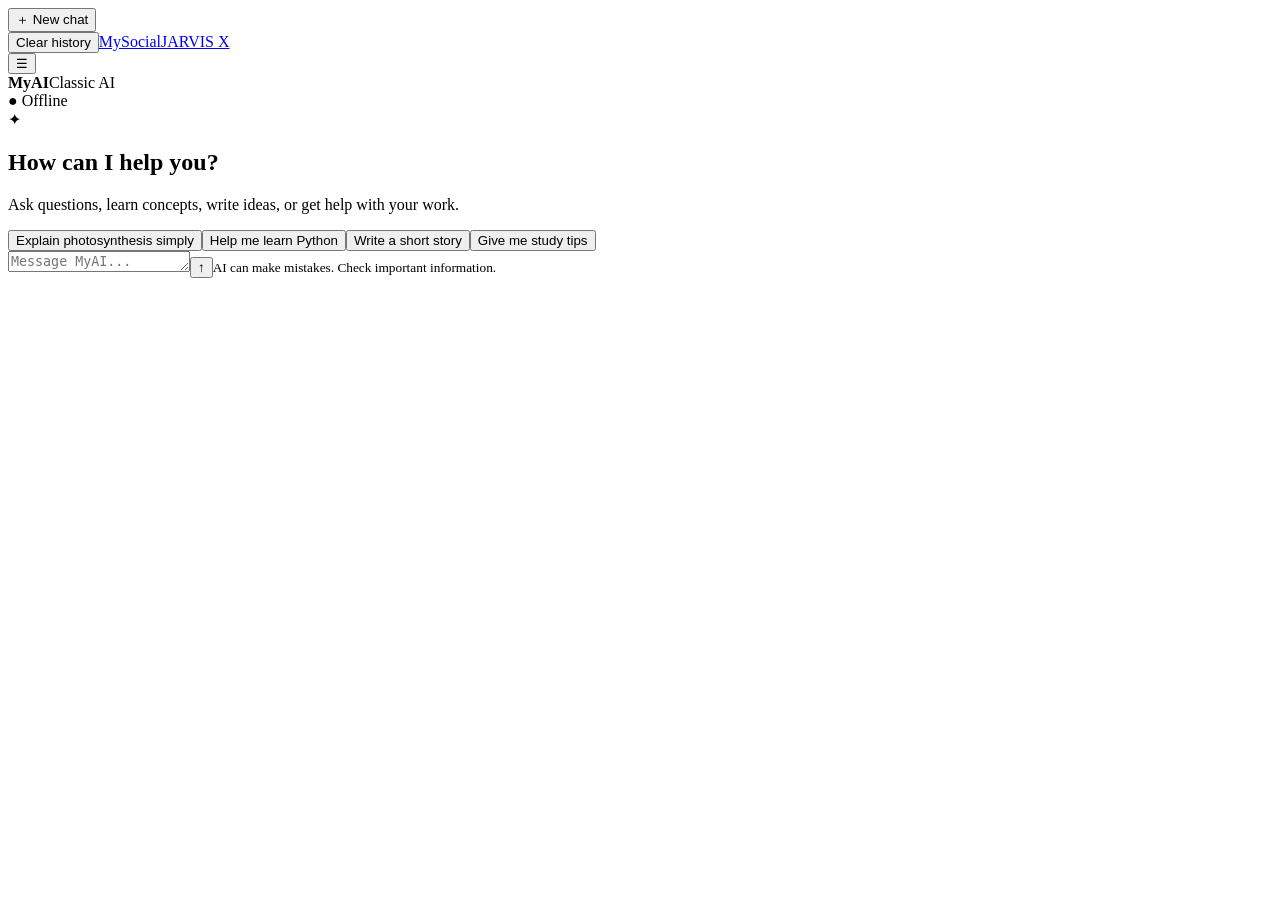
==== chat.html @ 137e83b3 "Add classic AI chat interface" ====
<!doctype html>
<html lang="en"><head><meta charset="utf-8"><meta name="viewport" content="width=device-width,initial-scale=1"><title>MyAI — Classic AI Chat</title><link rel="stylesheet" href="chat.css"></head>
<body>
<div class="app">
<aside class="sidebar"><button id="newChat" class="new">＋ New chat</button><div id="history" class="history"></div><div class="side-bottom"><button id="clear">Clear history</button><a href="index.html">MySocial</a><a href="jarvis.html">JARVIS X</a></div></aside>
<main class="chat">
<header><button id="menu">☰</button><div><b>MyAI</b><span id="model">Classic AI</span></div><span id="status">● Offline</span></header>
<section id="messages" class="messages"><div class="welcome"><div class="logo">✦</div><h1>How can I help you?</h1><p>Ask questions, learn concepts, write ideas, or get help with your work.</p><div class="suggestions"><button>Explain photosynthesis simply</button><button>Help me learn Python</button><button>Write a short story</button><button>Give me study tips</button></div></div></section>
<form id="form" class="composer"><textarea id="input" rows="1" placeholder="Message MyAI..." autocomplete="off"></textarea><button id="send" type="submit">↑</button><small>AI can make mistakes. Check important information.</small></form>
</main></div><script src="chat.js"></script></body></html>
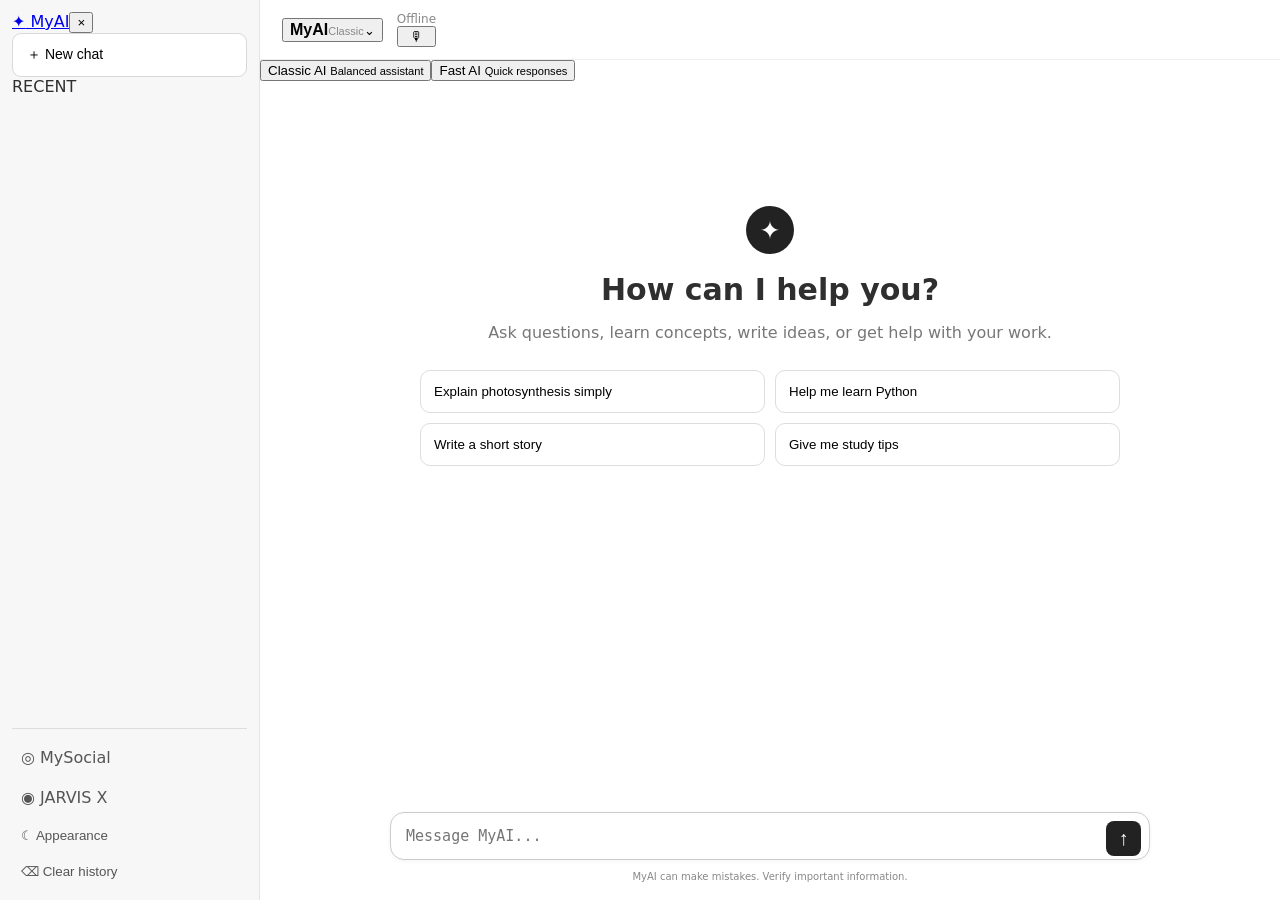
==== commit 3af2cf75: "Professionalize MyAI workspace" ====
--- a/chat.html
+++ b/chat.html
@@ -1,10 +1,23 @@
 <!doctype html>
-<html lang="en"><head><meta charset="utf-8"><meta name="viewport" content="width=device-width,initial-scale=1"><title>MyAI — Classic AI Chat</title><link rel="stylesheet" href="chat.css"></head>
+<html lang="en"><head><meta charset="utf-8"><meta name="viewport" content="width=device-width,initial-scale=1"><meta name="theme-color" content="#ffffff"><title>MyAI — Professional AI Workspace</title><link rel="stylesheet" href="chat.css"></head>
 <body>
 <div class="app">
-<aside class="sidebar"><button id="newChat" class="new">＋ New chat</button><div id="history" class="history"></div><div class="side-bottom"><button id="clear">Clear history</button><a href="index.html">MySocial</a><a href="jarvis.html">JARVIS X</a></div></aside>
+<aside class="sidebar" id="sidebar">
+  <div class="side-head"><a class="brand" href="chat.html"><span>✦</span> MyAI</a><button id="closeMenu" class="mobile-only">×</button></div>
+  <button id="newChat" class="new">＋ <span>New chat</span></button>
+  <div class="workspace-label">RECENT</div><div id="history" class="history"></div>
+  <div class="side-bottom">
+    <a href="index.html">◎ MySocial</a><a href="jarvis.html">◉ JARVIS X</a>
+    <button id="theme">☾ Appearance</button><button id="clear">⌫ Clear history</button>
+  </div>
+</aside>
 <main class="chat">
-<header><button id="menu">☰</button><div><b>MyAI</b><span id="model">Classic AI</span></div><span id="status">● Offline</span></header>
-<section id="messages" class="messages"><div class="welcome"><div class="logo">✦</div><h1>How can I help you?</h1><p>Ask questions, learn concepts, write ideas, or get help with your work.</p><div class="suggestions"><button>Explain photosynthesis simply</button><button>Help me learn Python</button><button>Write a short story</button><button>Give me study tips</button></div></div></section>
-<form id="form" class="composer"><textarea id="input" rows="1" placeholder="Message MyAI..." autocomplete="off"></textarea><button id="send" type="submit">↑</button><small>AI can make mistakes. Check important information.</small></form>
+<header>
+  <button id="menu" class="mobile-only">☰</button>
+  <button id="modelBtn" class="model"><b>MyAI</b><span>Classic</span>⌄</button>
+  <div class="header-actions"><span id="status"><i></i> Offline</span><button id="voiceBtn" title="Voice input">🎙</button></div>
+</header>
+<div id="modelMenu" class="model-menu hidden"><button>Classic AI <small>Balanced assistant</small></button><button>Fast AI <small>Quick responses</small></button></div>
+<section id="messages" class="messages"><div class="welcome"><div class="logo">✦</div><h1>How can I help you?</h1><p>Your professional AI workspace for learning, ideas, writing and coding.</p><div class="suggestions"><button>Explain a difficult topic simply</button><button>Help me learn Python step by step</button><button>Write and improve my text</button><button>Help me plan a project</button></div></div></section>
+<form id="form" class="composer"><textarea id="input" rows="1" placeholder="Message MyAI..." autocomplete="off"></textarea><button id="send" type="submit">↑</button><small>MyAI can make mistakes. Verify important information.</small></form>
 </main></div><script src="chat.js"></script></body></html>
--- a/chat.css
+++ b/chat.css
@@ -0,0 +1 @@
+*{box-sizing:border-box}body{margin:0;background:#fff;color:#2f2f2f;font-family:system-ui,-apple-system,Segoe UI,Arial,sans-serif}.app{display:flex;height:100vh}.sidebar{width:260px;background:#f7f7f8;border-right:1px solid #e5e5e5;padding:12px;display:flex;flex-direction:column}.new{height:44px;border:1px solid #d9d9d9;background:#fff;border-radius:9px;text-align:left;padding:0 14px;font-size:14px;cursor:pointer}.new:hover{background:#eee}.history{flex:1;overflow:auto;margin-top:15px}.history button{width:100%;border:0;background:transparent;text-align:left;padding:10px;border-radius:7px;white-space:nowrap;overflow:hidden;text-overflow:ellipsis;cursor:pointer}.history button:hover{background:#e9e9e9}.side-bottom{border-top:1px solid #ddd;padding-top:10px;display:grid;gap:3px}.side-bottom button,.side-bottom a{border:0;background:transparent;color:#555;text-decoration:none;text-align:left;padding:9px;border-radius:7px;cursor:pointer}.side-bottom button:hover,.side-bottom a:hover{background:#e9e9e9}.chat{flex:1;display:flex;flex-direction:column;min-width:0}header{height:60px;border-bottom:1px solid #eee;display:flex;align-items:center;padding:0 22px;gap:14px}header>div{display:flex;flex-direction:column}header b{font-size:16px}header span:not(#status){font-size:11px;color:#888}#status{margin-left:auto;font-size:12px;color:#888}#status.on{color:#159447}#menu{display:none;border:0;background:none;font-size:20px}.messages{flex:1;overflow:auto;padding:35px 16px}.welcome{max-width:700px;margin:10vh auto;text-align:center}.logo{width:48px;height:48px;border-radius:50%;background:#222;color:#fff;display:grid;place-items:center;margin:auto;font-size:25px}.welcome h1{font-size:30px;margin:18px 0 8px}.welcome p{color:#777}.suggestions{display:grid;grid-template-columns:1fr 1fr;gap:10px;margin-top:28px}.suggestions button{padding:13px;text-align:left;background:#fff;border:1px solid #ddd;border-radius:10px;cursor:pointer}.suggestions button:hover{background:#f5f5f5}.msg{max-width:760px;margin:0 auto 25px;display:flex;gap:14px;line-height:1.55;font-size:15px}.avatar{flex:0 0 30px;height:30px;border-radius:50%;display:grid;place-items:center;background:#222;color:#fff;font-size:12px}.msg.user .avatar{background:#ddd;color:#333}.bubble{white-space:pre-wrap;min-width:0}.typing{color:#888}.composer{width:min(760px,calc(100% - 28px));margin:0 auto 18px;position:relative}.composer textarea{width:100%;resize:none;max-height:180px;border:1px solid #ccc;border-radius:14px;padding:14px 50px 14px 15px;outline:none;font-size:15px;box-shadow:0 1px 4px #0000000d}.composer textarea:focus{border-color:#aaa}.composer button{position:absolute;right:9px;top:9px;width:35px;height:35px;border:0;border-radius:8px;background:#222;color:#fff;font-size:20px;cursor:pointer}.composer button:disabled{background:#ccc}.composer small{display:block;text-align:center;color:#888;font-size:10px;margin-top:7px}@media(max-width:700px){.sidebar{position:fixed;left:-270px;top:0;bottom:0;z-index:10;transition:.2s}.sidebar.open{left:0}#menu{display:block}.suggestions{grid-template-columns:1fr}.welcome h1{font-size:25px}.messages{padding:20px 10px}.msg{font-size:14px}}
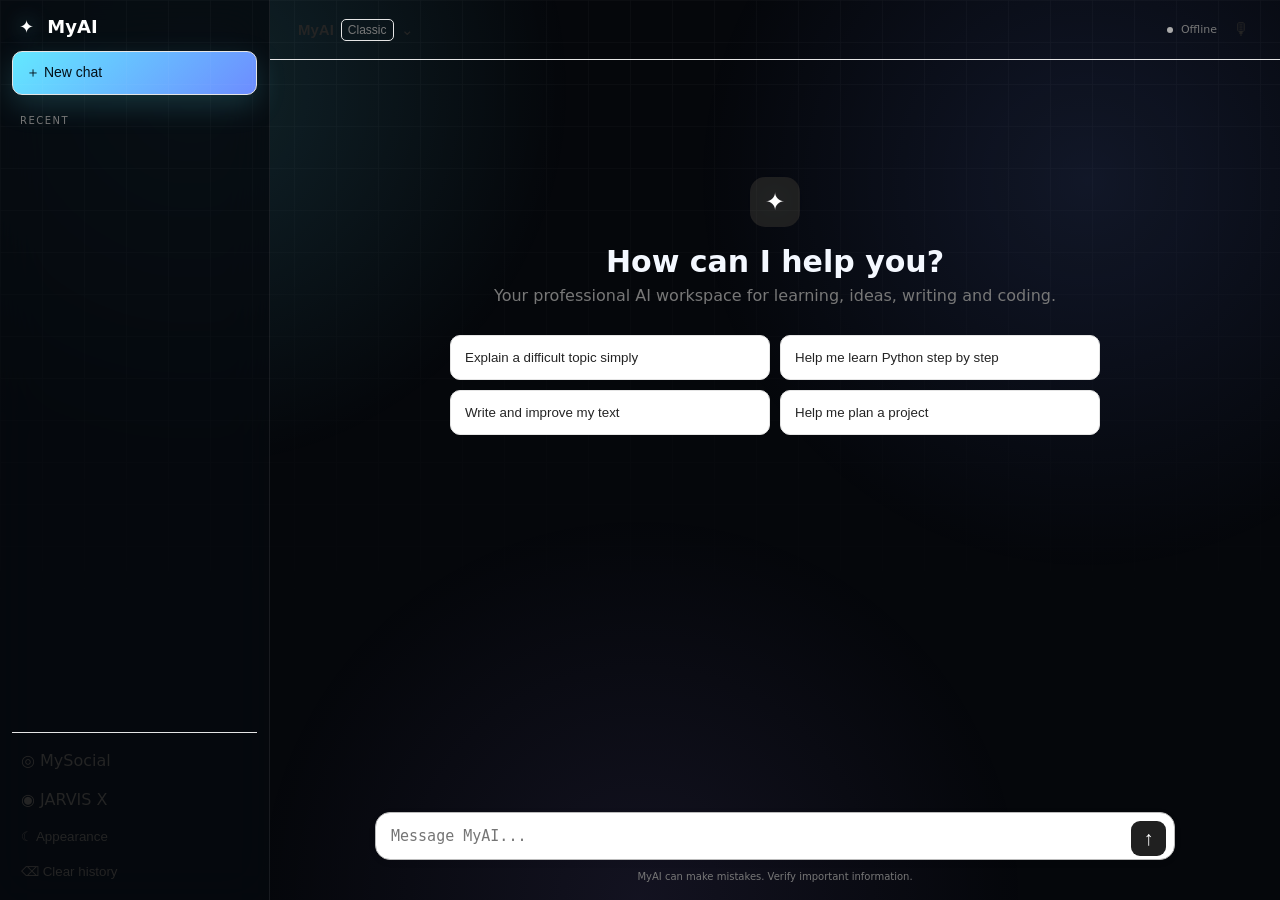
==== commit a51da168: "Apply Legend UI to chat.html" ====
--- a/chat.html
+++ b/chat.html
@@ -1,6 +1,6 @@
 <!doctype html>
-<html lang="en"><head><meta charset="utf-8"><meta name="viewport" content="width=device-width,initial-scale=1"><meta name="theme-color" content="#ffffff"><title>MyAI — Professional AI Workspace</title><link rel="stylesheet" href="chat.css"></head>
-<body>
+<html lang="en"><head><meta charset="utf-8"><meta name="viewport" content="width=device-width,initial-scale=1"><meta name="theme-color" content="#ffffff"><title>MyAI — Professional AI Workspace</title><link rel="stylesheet" href="chat.css"><link rel="stylesheet" href="legend.css"></head>
+<body class="legend chat">
 <div class="app">
 <aside class="sidebar" id="sidebar">
   <div class="side-head"><a class="brand" href="chat.html"><span>✦</span> MyAI</a><button id="closeMenu" class="mobile-only">×</button></div>
--- a/chat.css
+++ b/chat.css
@@ -1 +1 @@
-*{box-sizing:border-box}body{margin:0;background:#fff;color:#2f2f2f;font-family:system-ui,-apple-system,Segoe UI,Arial,sans-serif}.app{display:flex;height:100vh}.sidebar{width:260px;background:#f7f7f8;border-right:1px solid #e5e5e5;padding:12px;display:flex;flex-direction:column}.new{height:44px;border:1px solid #d9d9d9;background:#fff;border-radius:9px;text-align:left;padding:0 14px;font-size:14px;cursor:pointer}.new:hover{background:#eee}.history{flex:1;overflow:auto;margin-top:15px}.history button{width:100%;border:0;background:transparent;text-align:left;padding:10px;border-radius:7px;white-space:nowrap;overflow:hidden;text-overflow:ellipsis;cursor:pointer}.history button:hover{background:#e9e9e9}.side-bottom{border-top:1px solid #ddd;padding-top:10px;display:grid;gap:3px}.side-bottom button,.side-bottom a{border:0;background:transparent;color:#555;text-decoration:none;text-align:left;padding:9px;border-radius:7px;cursor:pointer}.side-bottom button:hover,.side-bottom a:hover{background:#e9e9e9}.chat{flex:1;display:flex;flex-direction:column;min-width:0}header{height:60px;border-bottom:1px solid #eee;display:flex;align-items:center;padding:0 22px;gap:14px}header>div{display:flex;flex-direction:column}header b{font-size:16px}header span:not(#status){font-size:11px;color:#888}#status{margin-left:auto;font-size:12px;color:#888}#status.on{color:#159447}#menu{display:none;border:0;background:none;font-size:20px}.messages{flex:1;overflow:auto;padding:35px 16px}.welcome{max-width:700px;margin:10vh auto;text-align:center}.logo{width:48px;height:48px;border-radius:50%;background:#222;color:#fff;display:grid;place-items:center;margin:auto;font-size:25px}.welcome h1{font-size:30px;margin:18px 0 8px}.welcome p{color:#777}.suggestions{display:grid;grid-template-columns:1fr 1fr;gap:10px;margin-top:28px}.suggestions button{padding:13px;text-align:left;background:#fff;border:1px solid #ddd;border-radius:10px;cursor:pointer}.suggestions button:hover{background:#f5f5f5}.msg{max-width:760px;margin:0 auto 25px;display:flex;gap:14px;line-height:1.55;font-size:15px}.avatar{flex:0 0 30px;height:30px;border-radius:50%;display:grid;place-items:center;background:#222;color:#fff;font-size:12px}.msg.user .avatar{background:#ddd;color:#333}.bubble{white-space:pre-wrap;min-width:0}.typing{color:#888}.composer{width:min(760px,calc(100% - 28px));margin:0 auto 18px;position:relative}.composer textarea{width:100%;resize:none;max-height:180px;border:1px solid #ccc;border-radius:14px;padding:14px 50px 14px 15px;outline:none;font-size:15px;box-shadow:0 1px 4px #0000000d}.composer textarea:focus{border-color:#aaa}.composer button{position:absolute;right:9px;top:9px;width:35px;height:35px;border:0;border-radius:8px;background:#222;color:#fff;font-size:20px;cursor:pointer}.composer button:disabled{background:#ccc}.composer small{display:block;text-align:center;color:#888;font-size:10px;margin-top:7px}@media(max-width:700px){.sidebar{position:fixed;left:-270px;top:0;bottom:0;z-index:10;transition:.2s}.sidebar.open{left:0}#menu{display:block}.suggestions{grid-template-columns:1fr}.welcome h1{font-size:25px}.messages{padding:20px 10px}.msg{font-size:14px}}
+:root{--bg:#fff;--side:#f7f7f8;--text:#242424;--muted:#777;--line:#e5e5e5;--hover:#ececec;--accent:#202020;--bubble:#f5f5f5}body.dark{--bg:#212121;--side:#171717;--text:#ececec;--muted:#aaa;--line:#333;--hover:#2b2b2b;--accent:#fff;--bubble:#2f2f2f}*{box-sizing:border-box}body{margin:0;background:var(--bg);color:var(--text);font-family:ui-sans-serif,system-ui,-apple-system,Segoe UI,Arial,sans-serif;transition:.2s}.app{display:flex;height:100vh}.sidebar{width:270px;background:var(--side);border-right:1px solid var(--line);padding:12px;display:flex;flex-direction:column}.side-head{display:flex;align-items:center;justify-content:space-between;padding:4px 7px 14px}.brand{color:var(--text);text-decoration:none;font-weight:700;font-size:18px}.brand span{margin-right:7px}.new{height:44px;border:1px solid var(--line);background:var(--bg);color:var(--text);border-radius:10px;text-align:left;padding:0 13px;font-size:14px;cursor:pointer}.new:hover,.history button:hover,.side-bottom>*:hover,.suggestions button:hover{background:var(--hover)}.workspace-label{font-size:10px;letter-spacing:1.5px;color:var(--muted);margin:20px 8px 6px}.history{flex:1;overflow:auto}.history button{width:100%;border:0;background:transparent;color:var(--text);text-align:left;padding:10px;border-radius:8px;white-space:nowrap;overflow:hidden;text-overflow:ellipsis;cursor:pointer}.side-bottom{border-top:1px solid var(--line);padding-top:9px;display:grid;gap:2px}.side-bottom>*{border:0;background:transparent;color:var(--text);text-decoration:none;text-align:left;padding:9px;border-radius:8px;cursor:pointer}.chat{flex:1;display:flex;flex-direction:column;min-width:0;position:relative}header{height:60px;border-bottom:1px solid var(--line);display:flex;align-items:center;padding:0 22px}.model{display:flex;align-items:center;gap:7px;background:none;border:0;color:var(--text);font-size:15px;cursor:pointer}.model span{font-size:12px;color:var(--muted);border:1px solid var(--line);border-radius:5px;padding:3px 6px}.header-actions{margin-left:auto;display:flex;align-items:center;gap:8px}.header-actions span{font-size:11px;color:var(--muted)}.header-actions i{display:inline-block;width:6px;height:6px;background:#aaa;border-radius:50%;margin-right:4px}.header-actions span.online i{background:#16a34a}.header-actions button{border:0;background:transparent;color:var(--text);font-size:17px;cursor:pointer;padding:8px}.model-menu{position:absolute;top:54px;left:22px;width:210px;background:var(--bg);border:1px solid var(--line);border-radius:10px;padding:5px;box-shadow:0 10px 35px #0002;z-index:5}.model-menu.hidden{display:none}.model-menu button{display:block;width:100%;text-align:left;border:0;background:none;color:var(--text);padding:9px;border-radius:7px;cursor:pointer}.model-menu button:hover{background:var(--hover)}.model-menu small{display:block;color:var(--muted);margin-top:2px}.messages{flex:1;overflow:auto;padding:36px 18px 25px}.welcome{max-width:760px;margin:9vh auto;text-align:center}.logo{width:50px;height:50px;border-radius:15px;background:var(--accent);color:var(--bg);display:grid;place-items:center;margin:auto;font-size:24px}.welcome h1{font-size:30px;margin:17px 0 7px}.welcome p{color:var(--muted);margin:0}.suggestions{display:grid;grid-template-columns:1fr 1fr;gap:10px;margin:30px auto 0;max-width:650px}.suggestions button{padding:14px;text-align:left;background:var(--bg);color:var(--text);border:1px solid var(--line);border-radius:10px;cursor:pointer}.msg{max-width:800px;margin:0 auto 25px;display:flex;gap:13px;line-height:1.6;font-size:15px}.avatar{flex:0 0 30px;height:30px;border-radius:8px;display:grid;place-items:center;background:var(--accent);color:var(--bg);font-size:12px}.msg.user .avatar{background:var(--bubble);color:var(--text)}.bubble{white-space:pre-wrap;min-width:0;overflow-wrap:anywhere}.bubble-actions{display:flex;gap:5px;margin-top:6px}.bubble-actions button{border:0;background:transparent;color:var(--muted);font-size:11px;cursor:pointer}.typing{color:var(--muted)}.composer{width:min(800px,calc(100% - 28px));margin:0 auto 18px;position:relative}.composer textarea{width:100%;resize:none;max-height:180px;border:1px solid #bbb;border-radius:15px;padding:14px 54px 14px 15px;outline:none;font-size:15px;background:var(--bg);color:var(--text);box-shadow:0 2px 8px #0000000c}.composer textarea:focus{border-color:#888}.composer>button{position:absolute;right:9px;top:9px;width:35px;height:35px;border:0;border-radius:9px;background:var(--accent);color:var(--bg);font-size:20px;cursor:pointer}.composer>button:disabled{opacity:.35}.composer small{display:block;text-align:center;color:var(--muted);font-size:10px;margin-top:7px}.mobile-only{display:none}@media(max-width:760px){.sidebar{position:fixed;left:-285px;top:0;bottom:0;z-index:20;transition:.2s}.sidebar.open{left:0}.mobile-only{display:block;border:0;background:transparent;color:var(--text);font-size:20px}.side-head .mobile-only{font-size:24px}.messages{padding:22px 10px}.welcome{margin:7vh auto}.welcome h1{font-size:25px}.suggestions{grid-template-columns:1fr}.msg{font-size:14px}.model-menu{left:55px}.header-actions span{display:none}}
--- a/legend.css
+++ b/legend.css
@@ -0,0 +1,38 @@
+/* LEGEND UI SYSTEM — Yusuf AI Studio */
+:root{--lg-bg:#05070b;--lg-panel:rgba(12,17,27,.72);--lg-line:rgba(255,255,255,.09);--lg-text:#f4f8ff;--lg-muted:#8390a5;--lg-cyan:#63e8ff;--lg-blue:#6d8cff;--lg-purple:#a78bfa;--lg-glow:0 0 45px rgba(99,232,255,.12),0 25px 80px rgba(0,0,0,.35)}
+body.legend{background:var(--lg-bg)!important;color:var(--lg-text)!important}
+body.legend:before{content:"";position:fixed;inset:0;pointer-events:none;z-index:-2;background:radial-gradient(circle at 15% 10%,rgba(99,232,255,.13),transparent 28%),radial-gradient(circle at 85% 20%,rgba(109,140,255,.12),transparent 30%),radial-gradient(circle at 50% 100%,rgba(167,139,250,.09),transparent 35%)}
+body.legend:after{content:"";position:fixed;inset:0;pointer-events:none;z-index:50;opacity:.035;background-image:linear-gradient(rgba(255,255,255,.8) 1px,transparent 1px),linear-gradient(90deg,rgba(255,255,255,.8) 1px,transparent 1px);background-size:42px 42px;mask-image:linear-gradient(to bottom,black,transparent 85%)}
+body.legend a,body.legend button{transition:transform .2s ease,border-color .2s ease,box-shadow .2s ease,background .2s ease}
+body.legend .card{background:linear-gradient(145deg,rgba(18,25,38,.82),rgba(7,11,18,.86))!important;border-color:var(--lg-line)!important;box-shadow:var(--lg-glow)!important;backdrop-filter:blur(18px)}
+body.legend .card:hover{transform:translateY(-4px);border-color:rgba(99,232,255,.28)!important;box-shadow:0 0 45px rgba(99,232,255,.1),0 30px 80px rgba(0,0,0,.45)!important}
+body.legend input{border-color:rgba(255,255,255,.08)!important}
+body.legend .primary-btn,body.legend .new{background:linear-gradient(135deg,#63e8ff,#6d8cff)!important;color:#041018!important;box-shadow:0 10px 30px rgba(99,232,255,.18)}
+body.legend .primary-btn:hover,body.legend .new:hover{transform:translateY(-2px);box-shadow:0 14px 36px rgba(99,232,255,.28)}
+body.legend .avatar{box-shadow:0 0 22px rgba(99,232,255,.18)}
+body.legend .topbar{background:rgba(5,7,11,.76)!important;border-color:rgba(255,255,255,.08)!important;box-shadow:0 10px 40px rgba(0,0,0,.25)}
+body.legend .brand{color:#fff!important}
+body.legend .search-wrap{background:rgba(255,255,255,.035)!important;border-color:rgba(255,255,255,.09)!important}
+body.legend .nav-item.active,body.legend .nav-item:hover{background:rgba(99,232,255,.08)!important;color:var(--lg-cyan)!important}
+body.legend .composer input{background:rgba(255,255,255,.035)!important;color:#fff}
+body.legend .comment{background:rgba(255,255,255,.035)!important}
+body.legend .action:hover{background:rgba(99,232,255,.07)!important;color:var(--lg-cyan)!important}
+body.legend .toast{background:#0b1220!important;border:1px solid rgba(99,232,255,.2)}
+body.legend .hero h1{background:linear-gradient(100deg,#fff 15%,#63e8ff 55%,#a78bfa 95%);-webkit-background-clip:text;background-clip:text;color:transparent}
+body.legend .hero h1 em{color:#71829a!important}
+body.legend .eyebrow{color:var(--lg-cyan)!important;text-shadow:0 0 18px rgba(99,232,255,.45)}
+body.legend .hero-actions a:first-child{background:linear-gradient(135deg,#63e8ff,#6d8cff)!important;box-shadow:0 12px 35px rgba(99,232,255,.18)}
+body.legend .card.primary,body.legend .card.blue,body.legend .card.green,body.legend .card.orange{background:linear-gradient(145deg,rgba(18,27,42,.88),rgba(7,11,18,.9))!important}
+body.legend .app{background:transparent!important}
+body.legend .sidebar{background:rgba(6,9,15,.78)!important;border-color:rgba(255,255,255,.08)!important;backdrop-filter:blur(22px)}
+body.legend .brand span{filter:drop-shadow(0 0 10px rgba(99,232,255,.65))}
+body.legend .message{box-shadow:0 0 30px rgba(99,232,255,.06)}
+body.legend .overlay{background:radial-gradient(circle at 50% 42%,rgba(26,53,77,.6),rgba(3,5,9,.96))!important}
+body.legend .panel{background:linear-gradient(145deg,rgba(13,22,34,.9),rgba(4,7,12,.95))!important;border-color:rgba(99,232,255,.2)!important;box-shadow:0 0 70px rgba(99,232,255,.09),0 30px 100px #000b!important;backdrop-filter:blur(20px)}
+body.legend .logo{color:#fff!important;text-shadow:0 0 30px rgba(99,232,255,.25)}
+body.legend .logo span{color:var(--lg-cyan)!important}
+body.legend #startBtn{background:linear-gradient(135deg,#63e8ff,#6d8cff)!important;box-shadow:0 10px 35px rgba(99,232,255,.22)!important}
+body.legend #hud .stat,body.legend #hud .zone{background:rgba(5,10,17,.78)!important;border-color:rgba(99,232,255,.13)!important;backdrop-filter:blur(14px)}
+body.legend .health{background:#071018!important;border-color:rgba(255,255,255,.1)!important}
+body.legend .zone span{color:var(--lg-cyan)!important}
+@media(max-width:700px){body.legend:after{background-size:28px 28px}body.legend .hero h1{font-size:clamp(42px,13vw,70px)}}
